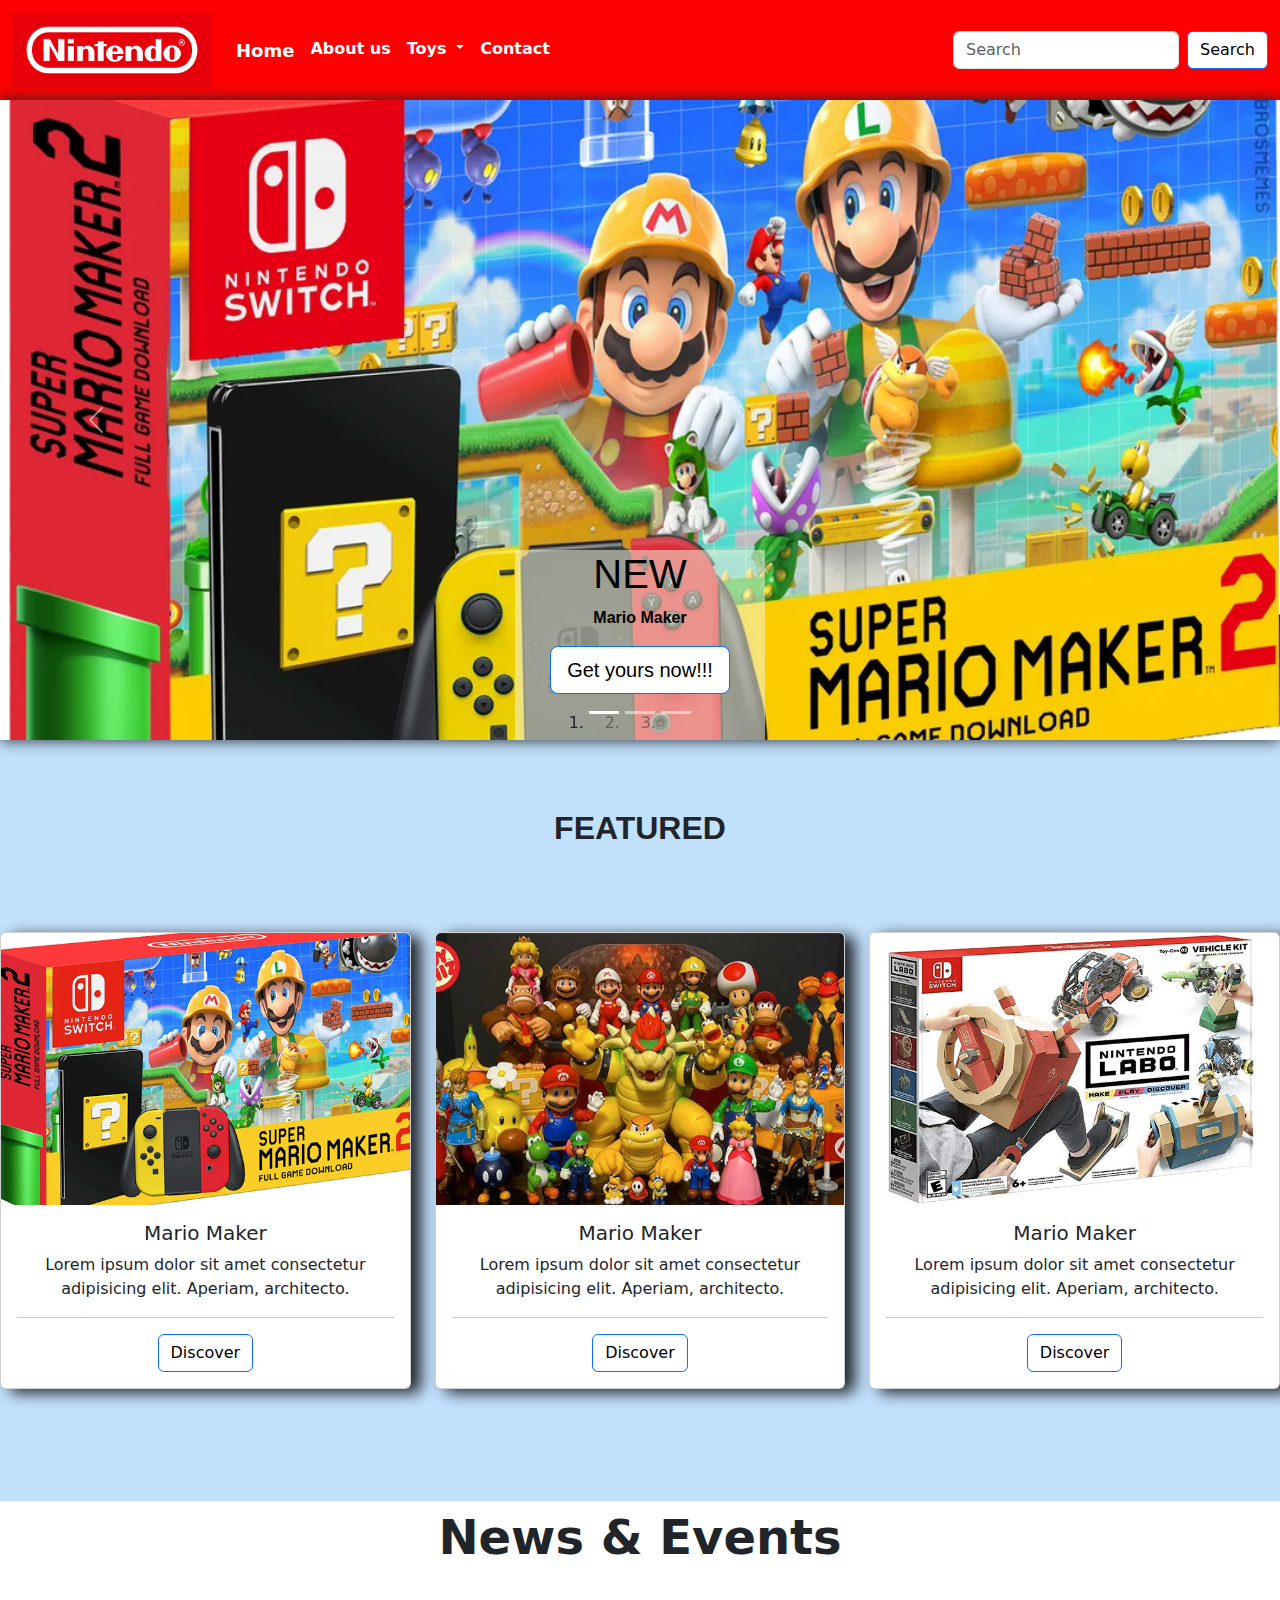
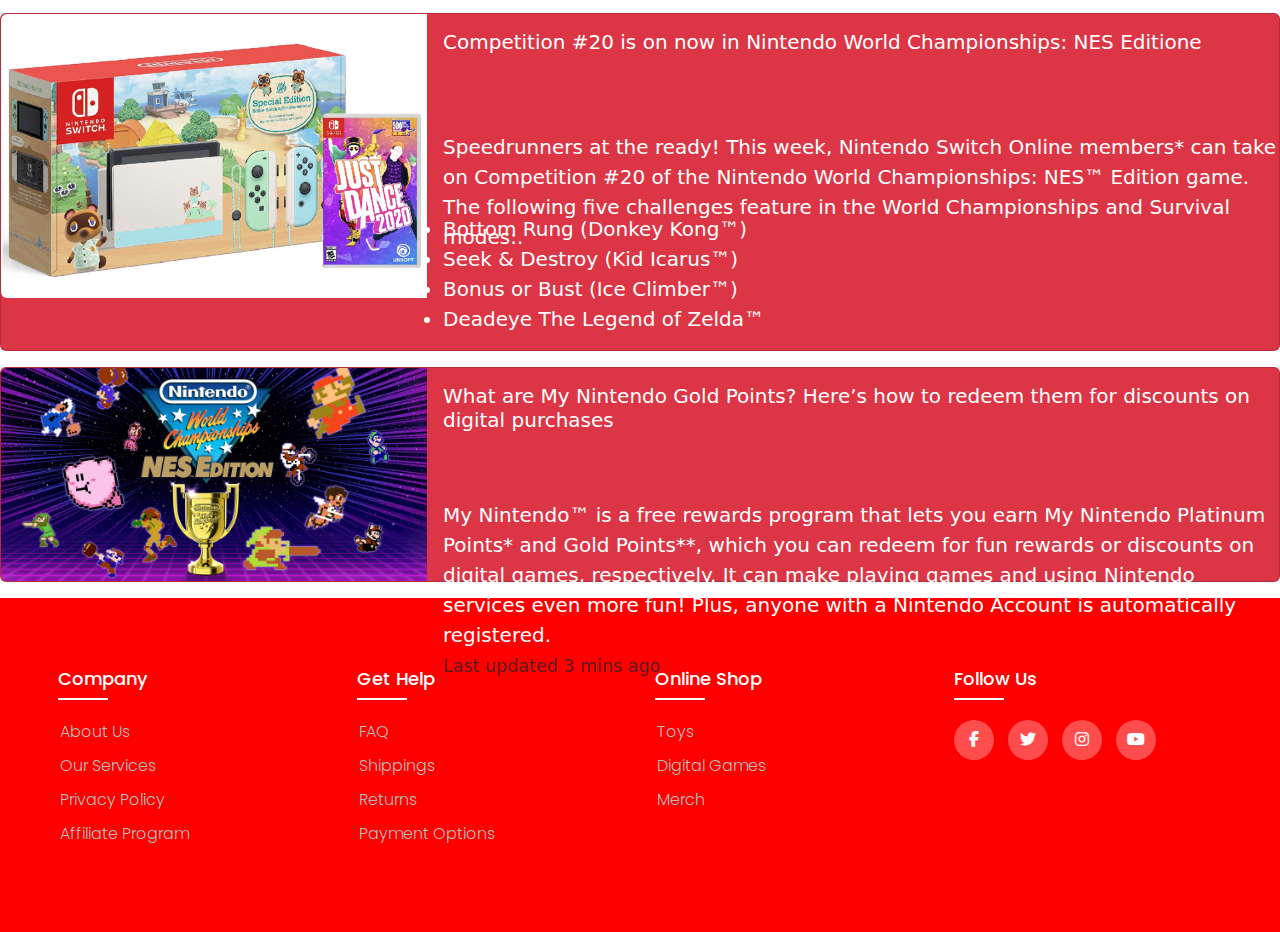
==== index.html @ 9cf22ac2 "Init" ====
<!doctype html>
<html lang="en">
  <head>
    <meta charset="utf-8">
    <meta name="viewport" content="width=device-width, initial-scale=1">
    <title>Nintendo</title>
    <link href="https://cdn.jsdelivr.net/npm/bootstrap@5.3.3/dist/css/bootstrap.min.css" rel="stylesheet" integrity="sha384-QWTKZyjpPEjISv5WaRU9OFeRpok6YctnYmDr5pNlyT2bRjXh0JMhjY6hW+ALEwIH" crossorigin="anonymous">
    <link rel="stylesheet" href="./assets/css/style.css">
    <link rel="stylesheet" href="https://cdnjs.cloudflare.com/ajax/libs/font-awesome/6.7.1/css/all.min.css">
  </head>


  <body class="site">


<nav class="navbar navbar-expand-lg">
  <div class="container-fluid">
    <a class="navbar-brand" href="/index.html">
    <img class="d-inline-block align-top" src="./assets/img/Nintendo.svg.png" alt="Bootstrap" width="200" height="74">
  </a>
    <button class="navbar-toggler" type="button" data-bs-toggle="collapse" data-bs-target="#navbarSupportedContent" aria-controls="navbarSupportedContent" aria-expanded="false" aria-label="Toggle navigation">
      <span class="navbar-toggler-icon"></span>
    </button>
    <div class="collapse navbar-collapse" id="navbarSupportedContent">
      <ul class="navbar-nav me-auto">
        <li class="nav-item">
          <a class="nav-link current" aria-current="page" href="/index.html" style="color: rgb(255, 255, 255);">Home</a>
        </li>
        <li class="nav-item">
          <a class="nav-link" href="/pages/page2/index.html" style="color: rgb(255, 255, 255);" >About us</a>
        </li>
        <li class="nav-item dropdown">
          <a class="nav-link dropdown-toggle" href="#" role="button" data-bs-toggle="dropdown" aria-expanded="false" style="color: rgb(255, 255, 255);">
            Toys
          </a>
          <ul class="dropdown-menu">
            <li><a class="dropdown-item" href="/pages/page3/index.html">Toys</a></li>
            <li><a class="dropdown-item" href="/pages/page5/index.html">Digital Games</a></li>
          </ul>
        </li>
        <li class="nav-item">
          <a class="nav-link" href="/pages/page4/index.html" style="color: rgb(255, 255, 255);">Contact</a>
        </li>
      </ul>
      <form class="d-flex" role="search">
        <input class="form-control me-2" type="search" placeholder="Search" aria-label="Search">
        <button class="btn btn-primary" type="submit">Search</button>
      </form>
    </div>
  </div>
</nav>
<main class="site-content">

  <div id="myCarousel" class="carousel slide" data-bs-ride="carousel" style="box-shadow: 0px 0px 15px;">
    <ol class="carousel-indicators">
        <li data-bs-target="#myCarousel"
        data-bs-slide-to="0" class="active"></li>
        <li data-bs-target="#myCarousel"
        data-bs-slide-to="1"></li>
        <li data-bs-target="#myCarousel"
        data-bs-slide-to="2"></li>
    </ol>
  <div class="carousel-inner">
      <div class="carousel-item active" style="background-image: url(./assets/img/mario.png);">
      <div class="container">
        <h1>NEW</h1>
          <p>Mario Maker</p>
          <a href="#" class="btn btn-lg btn-primary">
          Get yours now!!!
        </a>
      </div>
      </div>
      <div class="carousel-item" style="background-image: url(./assets/img/Layer\ 2.png);">
      <div class="container">
        <h1>NEW</h1>
          <p>Happy Meal Toys</p>
          <a href="#" class="btn btn-lg btn-primary">
            Get yours now!!!
        </a>
      </div>
      </div>
      <div class="carousel-item" style="background-image: url(./assets/img/Layer\ 3.png);">
        <div class="container">
          <h1>NEW</h1>
            <p>The Game Of Life</p>
            <a href="#" class="btn btn-lg btn-primary">
              Get yours now!!!
          </a>
        </div>
        </div>
    </div>
    <a href="#myCarousel"
    class="carousel-control-next" role="button" 
    data-bs-slide="next">
        <span class="sr-only">next</span>
        <span class="carousel-control-next-icon" aria-hidden="true"></span>
    </a>
    <a href="#myCarousel"
    class="carousel-control-prev" role="button" 
    data-bs-slide="prev">
        <span class="sr-only">previous</span>
        <span class="carousel-control-prev-icon" aria-hidden="true"></span>
    </a>
  </div>

<div class="featured">
  <strong>FEATURED</strong>
</div>

<div class="containers">
  <div class="row"  >
    <div class="col-12 col-md-6 col-lg-4">
      <div class="card text-center mb-3" style="box-shadow: 10px 4px 15px;" >
        <img src="./assets/img/mariomaker.png" alt="Mario Maker" class="card-img-top">
        <div class="card-body" >
          <h5 class="card-title">Mario Maker</h5>
          <p class="card-text">Lorem ipsum dolor sit amet consectetur adipisicing elit. Aperiam, architecto.</p>
         <hr>
          <a href="#" class="btn btn-primary">Discover</a>
        </div>
      </div>
    </div>
    <div class="col-12 col-md-6 col-lg-4">
      <div class="card text-center mb-3" style="box-shadow: 10px 4px 15px;">
        <img src="./assets/img/alltoys.png" alt="Mario Maker" class="card-img-top">
        <div class="card-body">
          <h5 class="card-title">Mario Maker</h5>
          <p class="card-text">Lorem ipsum dolor sit amet consectetur adipisicing elit. Aperiam, architecto.</p>
          <hr>
          <a href="#" class="btn btn-primary">Discover</a>
        </div>
      </div>
    </div>
    <div class="col-12 col-md-6 col-lg-4">
      <div class="card text-center mb-3" style="box-shadow: 10px 4px 15px;">
        <img src="./assets/img/laboo.png" alt="Mario Maker" class="card-img-top">
        <div class="card-body">
          <h5 class="card-title">Mario Maker</h5>
          <p class="card-text">Lorem ipsum dolor sit amet consectetur adipisicing elit. Aperiam, architecto.</p>
          <hr>
          <a href="#" class="btn btn-primary">Discover</a>
        </div>
      </div>
    </div>
  </div>
</div>

<div class="box" style="background-color: rgb(255, 255, 255); text-align: center; font-size: 3em;
margin-top: 2em; margin-bottom: -21em; height: 20em;">
  <div class="text">
    <strong class="header" rows="5" cols="15">News & Events</strong>
    <p></p>
  </div>
</div>

<div class="cardds">
  <div class="card text-bg-danger mb-3" style="max-width: 100%;">
    <div class="row g-0">
      <div class="col-md-4">
        <img src="./assets/img/jd.png" class="img-fluid rounded-start" alt="...">
      </div>
      <div class="col-md-8">
        <div class="card-body" style="font-size: 20px;">
          <h5 class="card-title">Competition #20 is on now in Nintendo World Championships: NES Editione</h5>
          <p class="card-text" style="position: absolute; margin-top: 3.5em;">Speedrunners at the ready! This week, Nintendo Switch Online members* can take on Competition #20 of the Nintendo World Championships: NES™ Edition game. The following five challenges feature in the World Championships and Survival modes:.</p>
          <div class="list">
            <li>Bottom Rung (Donkey Kong™)</li>
            <li>Seek & Destroy (Kid Icarus™)</li>
            <li>Bonus or Bust (Ice Climber™)</li>
            <li>Deadeye The Legend of Zelda™</li>
          </div>
          <p class="card-text" style="position: absolute; margin-top: 2.3em;"><small class="text-body-secondary">Last updated 4 mins ago</small></p>
        </div>
      </div>
    </div>
  </div>
  <div class="card text-bg-danger mb-3" style="max-width: 100%;">
    <div class="row g-0">
      <div class="col-md-4">
        <img src="./assets/img/nes.jpg" class="img-fluid rounded-start" alt="...">
      </div>
      <div class="col-md-8">
        <div class="card-body" style="font-size: 20px;">
          <h5 class="card-title">What are My Nintendo Gold Points? Here’s how to redeem them for discounts on digital purchases</h5>
          <p class="card-text" style="position: absolute; margin-top: 3em;">My Nintendo™ is a free rewards program that lets you earn My Nintendo Platinum Points* and Gold Points**, which you can redeem for fun rewards or discounts on digital games, respectively. It can make playing games and using Nintendo services even more fun! Plus, anyone with a Nintendo Account is automatically registered.</p>
          <p class="card-text" style="position: absolute; margin-top: 10.5em;"><small class="text-body-secondary">Last updated 3 mins ago</small></p>
        </div>
      </div>
    </div>
  </div>
</div>


</main>



<footer class="footer">
  <div class="containerf">
    <div class="row">
      <div class="footer-col">
        <h4>company</h4>
        <ul>
          <li><a href="../page2/index.html">about us</a> </li>
          <li><a href="">our services</a> </li>
          <li><a href="">privacy policy</a> </li>
          <li><a href="">affiliate program</a> </li>
        </ul>
      </div>
      <div class="footer-col">
        <h4>get help</h4>
        <ul>
          <li><a href="">FAQ</a> </li>
          <li><a href="">shippings</a> </li>
          <li><a href="">returns</a> </li>
          <li><a href="">payment options</a> </li>
        </ul>
      </div>
      <div class="footer-col">
        <h4>online shop</h4>
        <ul>
          <li><a href="../page3/index.html">Toys</a> </li>
          <li><a href="/pages/page5/index.html">Digital games</a> </li>
          <li><a href="">Merch</a> </li>
        </ul>
      </div>
      <div class="footer-col">
        <h4>follow us</h4>
          <div class="social-links">
            <a href="https://www.facebook.com/NintendoAmerica/?brand_redir=327378310689790" target="_blank"><i class="fab fa-facebook-f"></i></a>
            <a href="https://x.com/NintendoAmerica?ref_src=twsrc%5Egoogle%7Ctwcamp%5Eserp%7Ctwgr%5Eauthor" target="_blank"><i class="fab fa-twitter"></i></a>
            <a href="https://www.instagram.com/nintendophilippines/?hl=en"  target="_blank"><i class="fab fa-instagram"></i></a>
            <a href="https://www.youtube.com/@NintendoAmerica"  target="_blank"><i class="fab fa-youtube"></i></a>
          </div>
      </div>
    </div>
  </div>
</footer>


    <script src="https://cdn.jsdelivr.net/npm/bootstrap@5.3.3/dist/js/bootstrap.bundle.min.js" integrity="sha384-YvpcrYf0tY3lHB60NNkmXc5s9fDVZLESaAA55NDzOxhy9GkcIdslK1eN7N6jIeHz" crossorigin="anonymous"></script>
  </body>
</html>
---- assets/css/style.css ----
@import url('https://fonts.googleapis.com/css2?family=Poppins:wght@300;400;500;600;700&display=swap');

body{
    display: flex;
    flex-direction: column;
    background-color: rgb(194, 225, 253);
    min-height: 330vh;
}
.site{
    display: flex;
  min-height: 100vh;
  flex-direction: column;
}
.Site-content {
    flex: 1;}
.navbar{
    background-color: rgb(255, 0, 0);
}
a.current{
    font-size: 18px;
    color: #000000;
}
.nav-item:hover{
    font-size: 19px;
}
.nav-item{
    font-weight: bolder;
    text-decoration: none;
    color: rgb(0, 136, 255);
}
.btn{
    text-decoration: none;
    color: black;
    background-color: rgb(255, 255, 255);
}
main{
    flex-grow: 1;

}
.carousel-item{
    position: relative;
    height: 40rem;
    color: rgb(255, 255, 255);
    background: #777;
    background-position: center;
    background-size: cover;
}
.container{
    position: absolute;
    font-family:Arial, Helvetica, sans-serif;
    background-color: rgba(245, 245, 220, 0.527);
    width: 250px;
    height: 190px;
    font-weight:bolder;
    color: rgb(0, 0, 0);
    text-align: center;
    bottom: 0;
    left: 0;
    right: 0;
    padding-bottom: 50px;
}
.featured{
    text-align: center;
    font-family:Arial, Helvetica, sans-serif;
    font-weight: bolder;
    margin-top: 2em;
    font-size: 2em;
}
.containers{
    margin-top: 5em;
}
.cardds{
    margin-top: 10em;
}
.list{
    margin-top: 8em;
}
*{
    padding: 0;
    margin: 0;
    box-sizing: border-box;
}
.containerf{
    max-width: 1170px;
    margin: auto;
}
.row{
    display: flex;
    flex-wrap: wrap;
}
.footer{
    line-height: 1.5;
    font-family: "Poppins", sans-serif;
    background-color: red;
    padding: 70px  0;
}
.footer-col{
    width: 25%;
    padding: 0 15px;
}
.footer-col h4{
    font-size: 18px;
    color: rgb(255, 255, 255);
    text-transform: capitalize;
    margin-bottom: 30px;
    font-weight: 500;
    position: relative;
}
.footer-col h4::before{
    content: '';
    position: absolute;
    left: 0;
    bottom: -10px;
    background-color:#ffffff;
    height: 2px;
    box-sizing: border-box;
    width: 50px;
}
.footer-col ul li:not(:last-child){
    margin-bottom: 10px;
}
.footer-col ul li a{
font-size: 16px;
margin-left: -30px;
text-transform: capitalize;
color: #ffffff;
text-decoration: none;
font-weight: 300;
color: #bbbbbb;
display: block;
transition: all 0.3s ease;
}
.footer-col ul li a:hover{
    color: #ffffff;
    padding-left: 10px;
}
.footer-col .social-links a{
    display: inline-block;
    height: 40px;
    width: 40px;
    background-color: rgb(255, 255, 255, 0.3);
    margin: 0 10px 10px 0 ;
    text-align: center;
    line-height: 40px;
    border-radius: 50%;
    color: white;
    transition: 0.5s all ease;
}
.footer-col .social-links a:hover{
color: #24262b;
background-color: white;
}
ul{
    list-style: none;
}

@media(max-width: 767px){
    .footer-col{
        width: 50%;
        margin-bottom: 30px;
    }
}
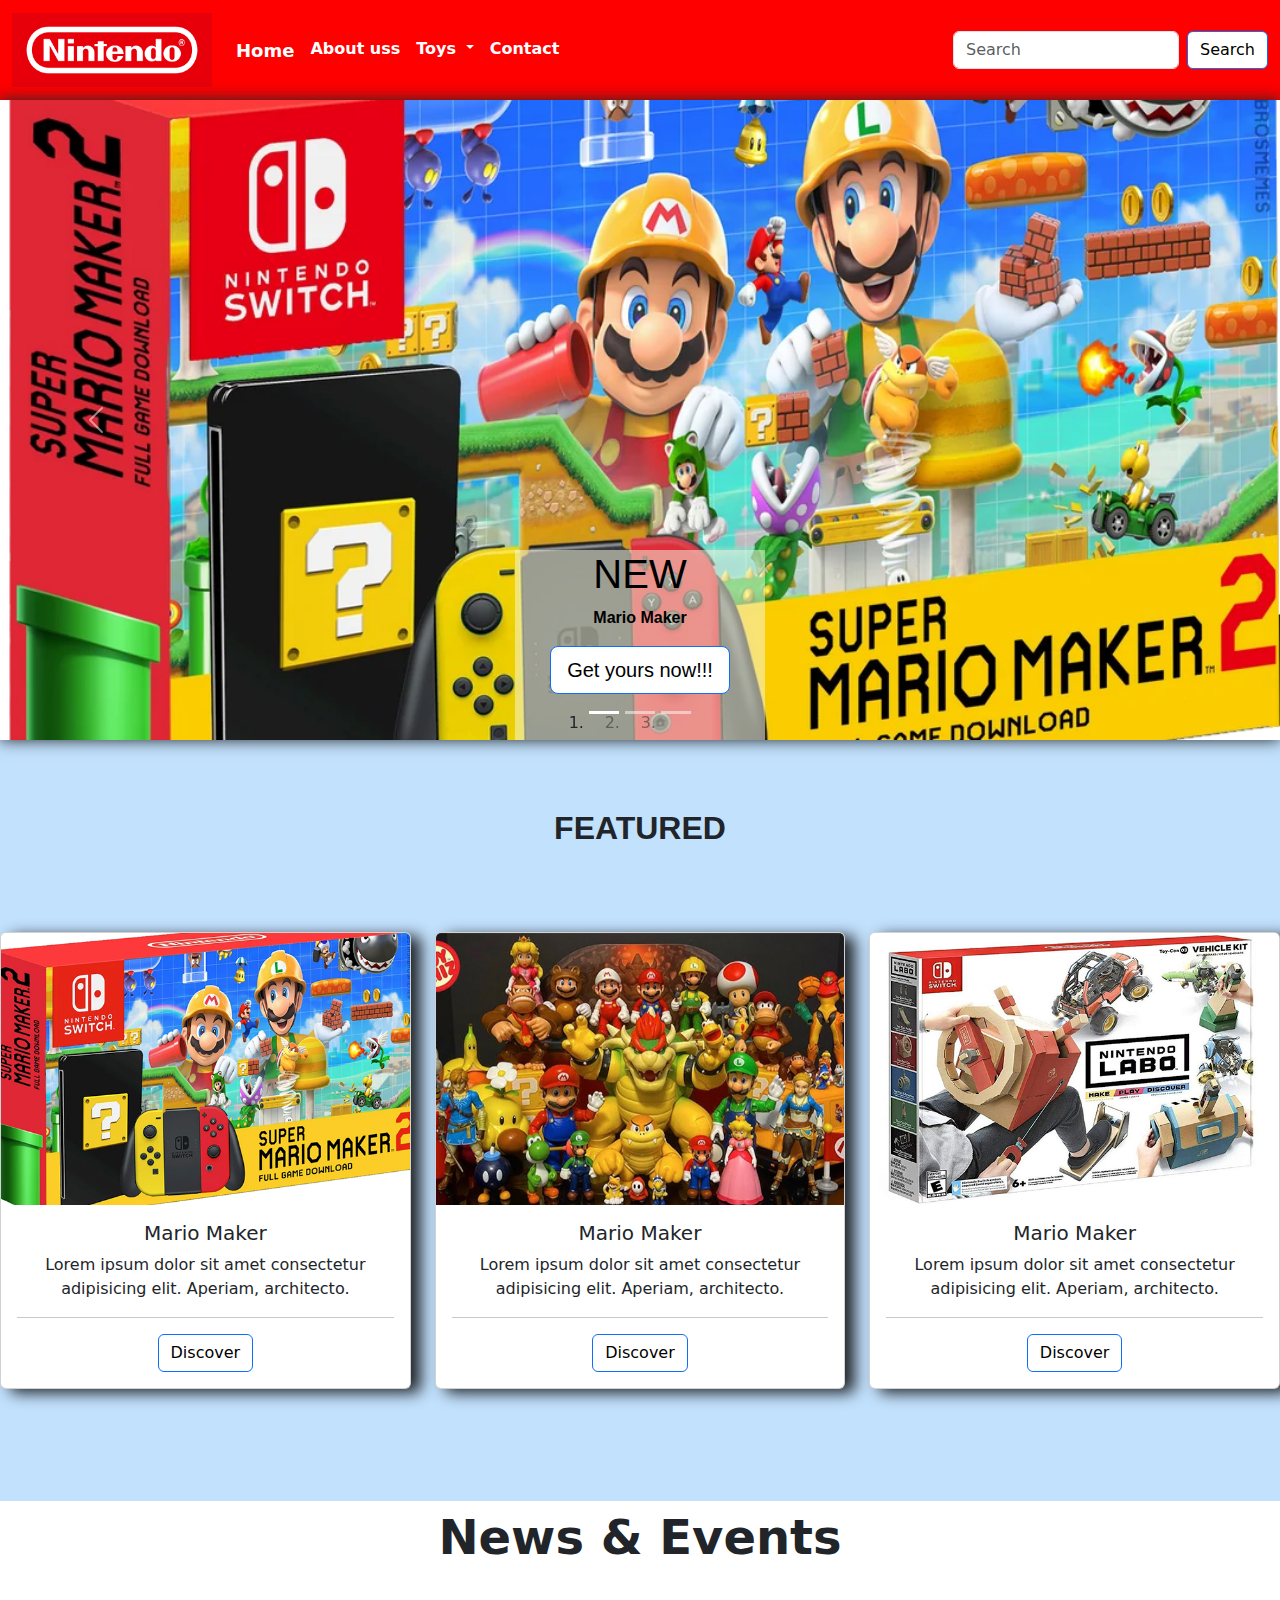
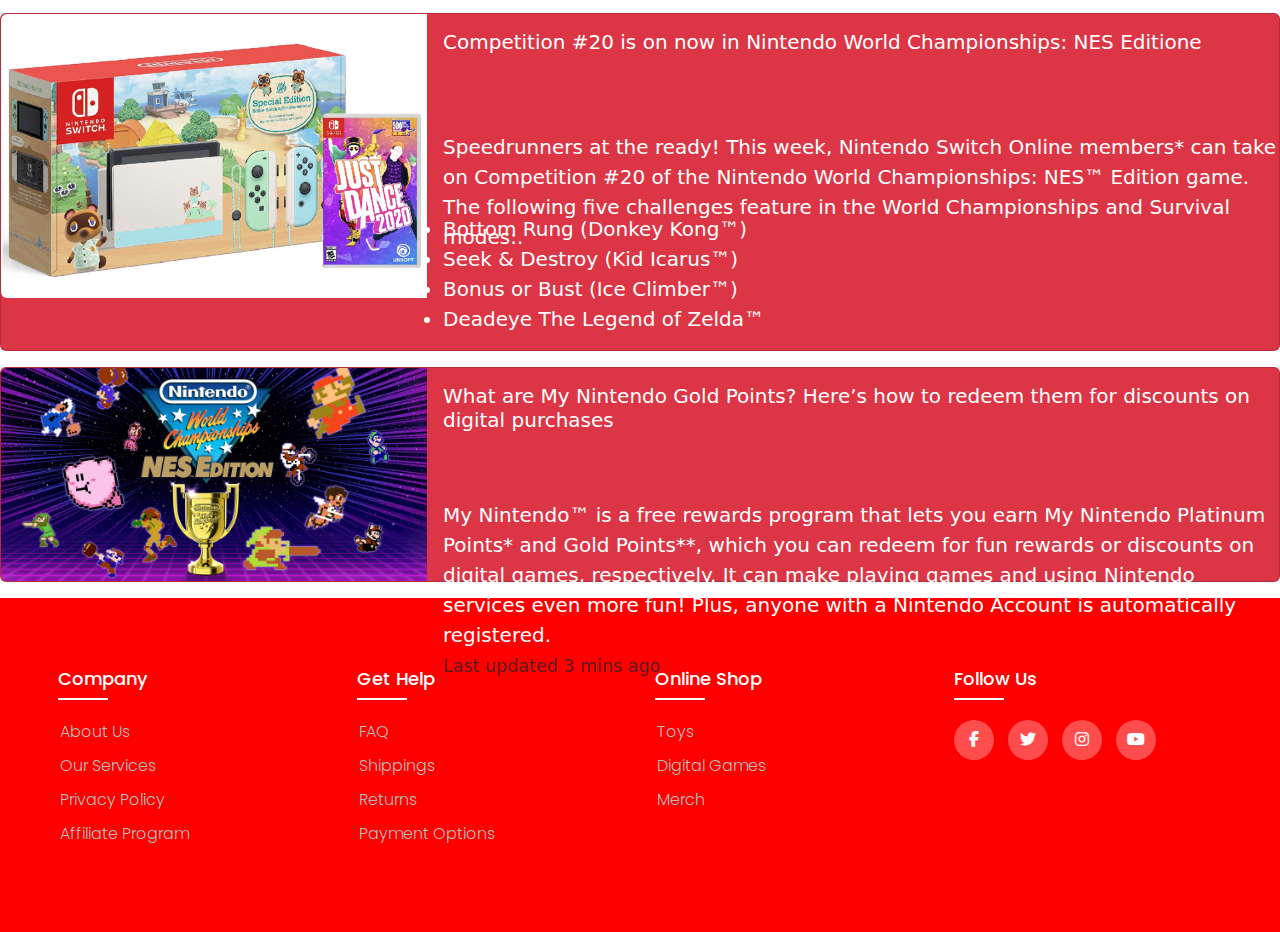
==== commit ea4abd9c: "asdasd" ====
--- a/index.html
+++ b/index.html
@@ -15,7 +15,7 @@
 
 <nav class="navbar navbar-expand-lg">
   <div class="container-fluid">
-    <a class="navbar-brand" href="/index.html">
+    <a class="navbar-brand" href="index.html">
     <img class="d-inline-block align-top" src="./assets/img/Nintendo.svg.png" alt="Bootstrap" width="200" height="74">
   </a>
     <button class="navbar-toggler" type="button" data-bs-toggle="collapse" data-bs-target="#navbarSupportedContent" aria-controls="navbarSupportedContent" aria-expanded="false" aria-label="Toggle navigation">
@@ -27,7 +27,7 @@
           <a class="nav-link current" aria-current="page" href="/index.html" style="color: rgb(255, 255, 255);">Home</a>
         </li>
         <li class="nav-item">
-          <a class="nav-link" href="/pages/page2/index.html" style="color: rgb(255, 255, 255);" >About us</a>
+          <a class="nav-link" href="pages/page2/index.html" style="color: rgb(255, 255, 255);" >About uss</a>
         </li>
         <li class="nav-item dropdown">
           <a class="nav-link dropdown-toggle" href="#" role="button" data-bs-toggle="dropdown" aria-expanded="false" style="color: rgb(255, 255, 255);">
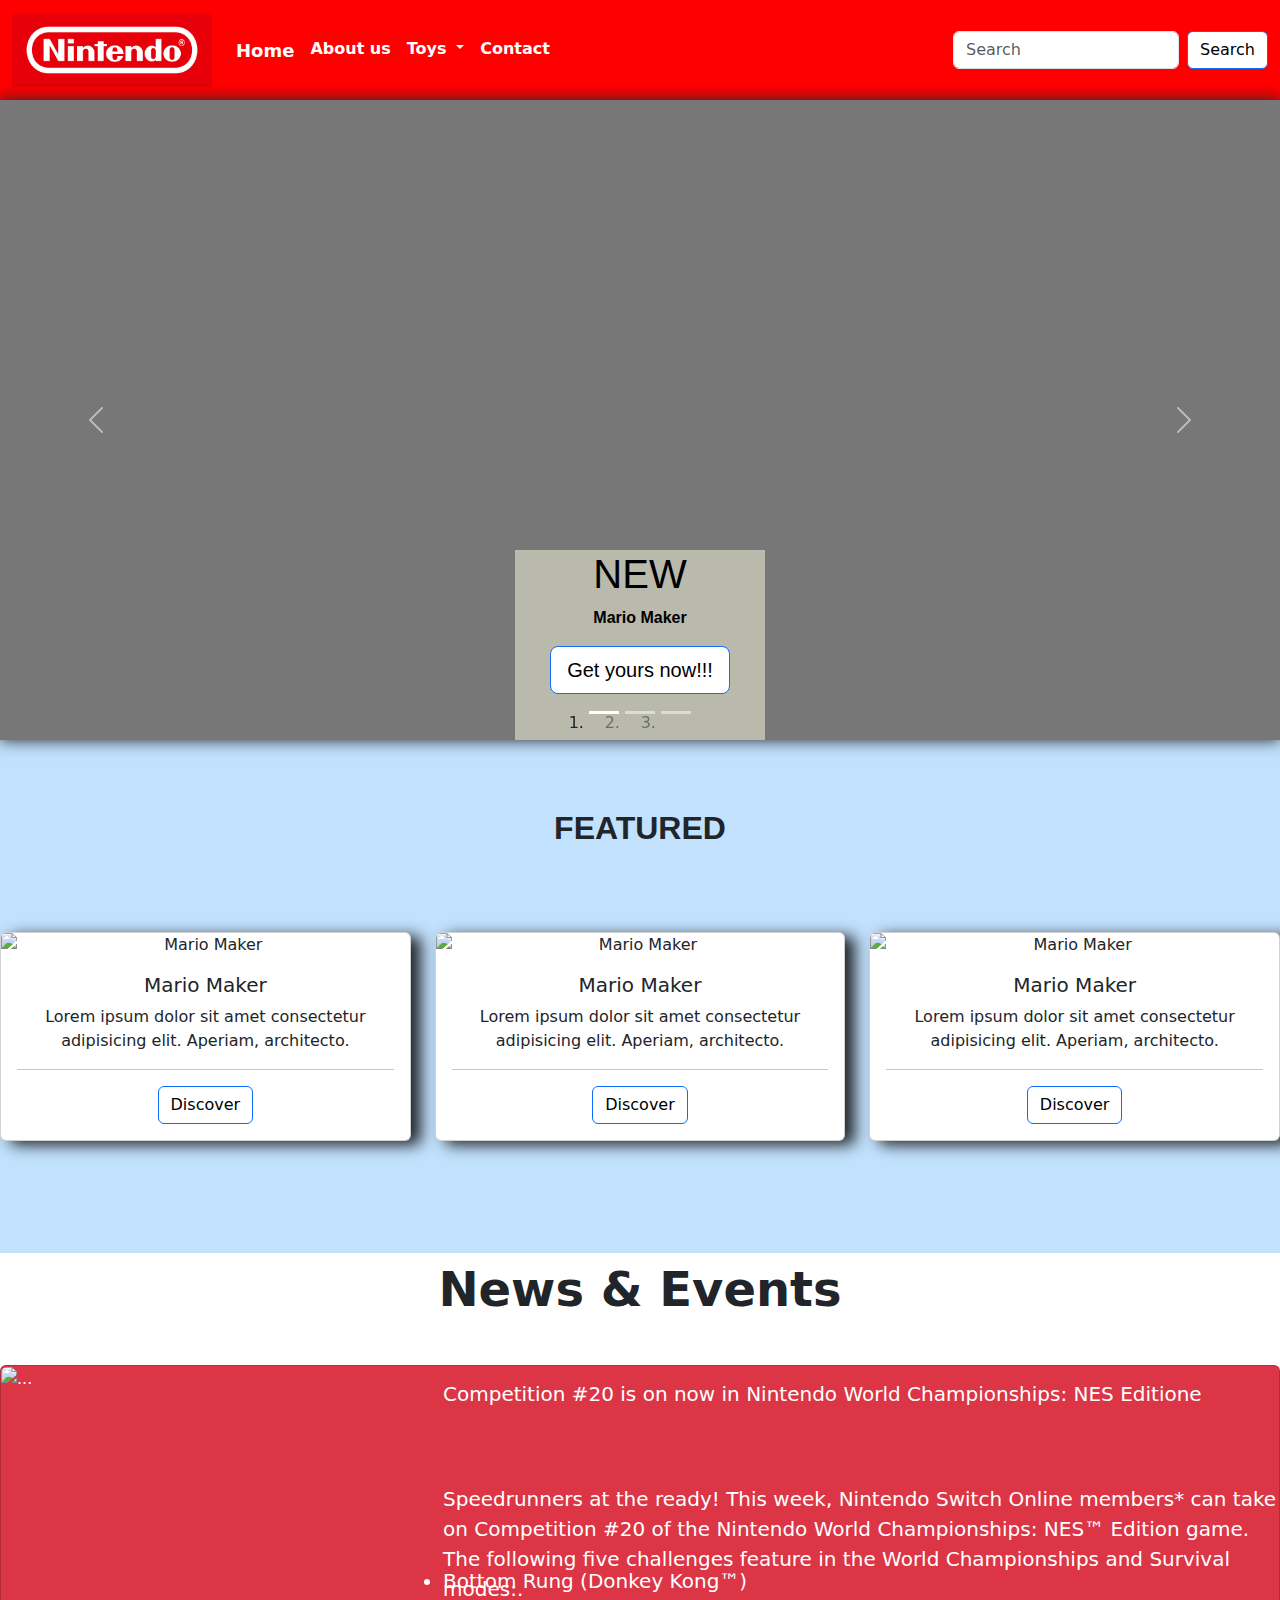
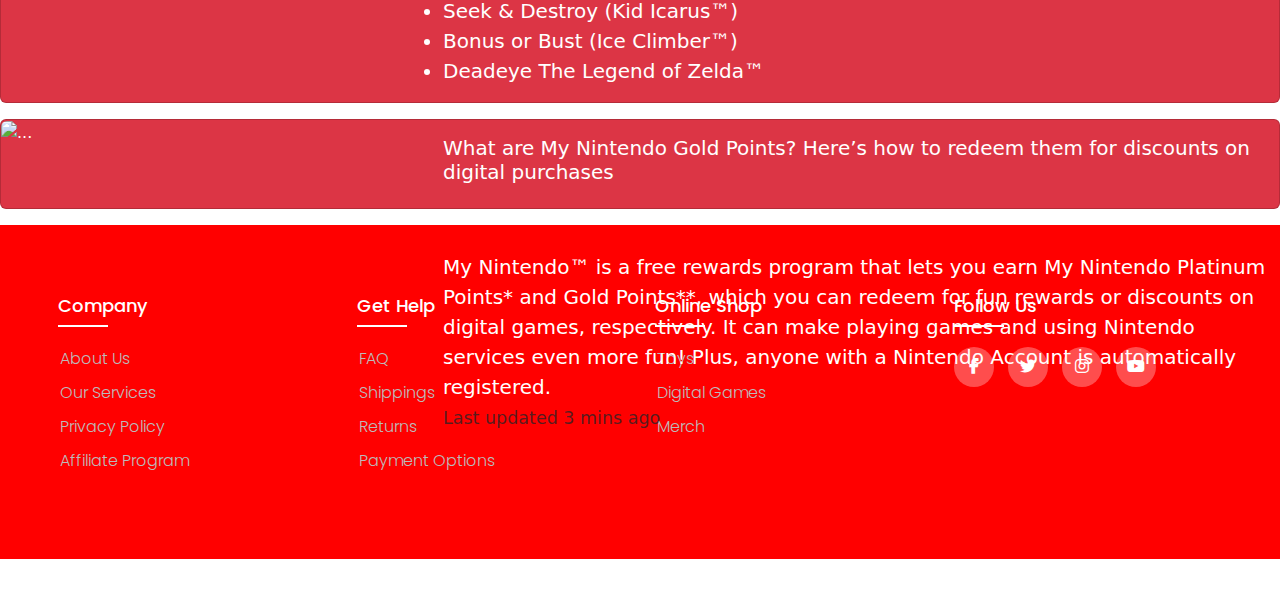
==== commit fbb54a34: "asd" ====
--- a/index.html
+++ b/index.html
@@ -5,7 +5,7 @@
     <meta name="viewport" content="width=device-width, initial-scale=1">
     <title>Nintendo</title>
     <link href="https://cdn.jsdelivr.net/npm/bootstrap@5.3.3/dist/css/bootstrap.min.css" rel="stylesheet" integrity="sha384-QWTKZyjpPEjISv5WaRU9OFeRpok6YctnYmDr5pNlyT2bRjXh0JMhjY6hW+ALEwIH" crossorigin="anonymous">
-    <link rel="stylesheet" href="./assets/css/style.css">
+    <link rel="stylesheet" href="/assets/css/style.css">
     <link rel="stylesheet" href="https://cdnjs.cloudflare.com/ajax/libs/font-awesome/6.7.1/css/all.min.css">
   </head>
 
@@ -15,8 +15,8 @@
 
 <nav class="navbar navbar-expand-lg">
   <div class="container-fluid">
-    <a class="navbar-brand" href="index.html">
-    <img class="d-inline-block align-top" src="./assets/img/Nintendo.svg.png" alt="Bootstrap" width="200" height="74">
+    <a class="navbar-brand" href="pages/page1/index.html">
+    <img class="d-inline-block align-top" src="assets/img/Nintendo.svg.png" alt="Bootstrap" width="200" height="74">
   </a>
     <button class="navbar-toggler" type="button" data-bs-toggle="collapse" data-bs-target="#navbarSupportedContent" aria-controls="navbarSupportedContent" aria-expanded="false" aria-label="Toggle navigation">
       <span class="navbar-toggler-icon"></span>
@@ -24,22 +24,22 @@
     <div class="collapse navbar-collapse" id="navbarSupportedContent">
       <ul class="navbar-nav me-auto">
         <li class="nav-item">
-          <a class="nav-link current" aria-current="page" href="/index.html" style="color: rgb(255, 255, 255);">Home</a>
+          <a class="nav-link current" aria-current="page" href="../page1/index.html" style="color: rgb(255, 255, 255);">Home</a>
         </li>
         <li class="nav-item">
-          <a class="nav-link" href="pages/page2/index.html" style="color: rgb(255, 255, 255);" >About uss</a>
+          <a class="nav-link" href="../page2/index.html" style="color: rgb(255, 255, 255);" >About us</a>
         </li>
         <li class="nav-item dropdown">
           <a class="nav-link dropdown-toggle" href="#" role="button" data-bs-toggle="dropdown" aria-expanded="false" style="color: rgb(255, 255, 255);">
             Toys
           </a>
           <ul class="dropdown-menu">
-            <li><a class="dropdown-item" href="/pages/page3/index.html">Toys</a></li>
-            <li><a class="dropdown-item" href="/pages/page5/index.html">Digital Games</a></li>
+            <li><a class="dropdown-item" href="../page3/index.html">Toys</a></li>
+            <li><a class="dropdown-item" href="../page5/index.html">Digital Games</a></li>
           </ul>
         </li>
         <li class="nav-item">
-          <a class="nav-link" href="/pages/page4/index.html" style="color: rgb(255, 255, 255);">Contact</a>
+          <a class="nav-link" href="../page4/index.html" style="color: rgb(255, 255, 255);">Contact</a>
         </li>
       </ul>
       <form class="d-flex" role="search">
@@ -61,16 +61,16 @@
         data-bs-slide-to="2"></li>
     </ol>
   <div class="carousel-inner">
-      <div class="carousel-item active" style="background-image: url(./assets/img/mario.png);">
+      <div class="carousel-item active" style="background-image: url(../page1/assets/img/mario.png);">
       <div class="container">
         <h1>NEW</h1>
           <p>Mario Maker</p>
           <a href="#" class="btn btn-lg btn-primary">
           Get yours now!!!
-        </a>
-      </div>
-      </div>
-      <div class="carousel-item" style="background-image: url(./assets/img/Layer\ 2.png);">
+        </a>   
+      </div>
+      </div>
+      <div class="carousel-item" style="background-image: url(../page1/assets/img/Layer\ 2.png);">
       <div class="container">
         <h1>NEW</h1>
           <p>Happy Meal Toys</p>
@@ -79,13 +79,13 @@
         </a>
       </div>
       </div>
-      <div class="carousel-item" style="background-image: url(./assets/img/Layer\ 3.png);">
+      <div class="carousel-item" style="background-image: url(../page1/assets/img/Layer\ 3.png);">
         <div class="container">
           <h1>NEW</h1>
             <p>The Game Of Life</p>
             <a href="#" class="btn btn-lg btn-primary">
               Get yours now!!!
-          </a>
+          </a>   
         </div>
         </div>
     </div>
@@ -111,7 +111,7 @@
   <div class="row"  >
     <div class="col-12 col-md-6 col-lg-4">
       <div class="card text-center mb-3" style="box-shadow: 10px 4px 15px;" >
-        <img src="./assets/img/mariomaker.png" alt="Mario Maker" class="card-img-top">
+        <img src="../page1/assets/img/mariomaker.png" alt="Mario Maker" class="card-img-top">
         <div class="card-body" >
           <h5 class="card-title">Mario Maker</h5>
           <p class="card-text">Lorem ipsum dolor sit amet consectetur adipisicing elit. Aperiam, architecto.</p>
@@ -122,7 +122,7 @@
     </div>
     <div class="col-12 col-md-6 col-lg-4">
       <div class="card text-center mb-3" style="box-shadow: 10px 4px 15px;">
-        <img src="./assets/img/alltoys.png" alt="Mario Maker" class="card-img-top">
+        <img src="../page1/assets/img/alltoys.png" alt="Mario Maker" class="card-img-top">
         <div class="card-body">
           <h5 class="card-title">Mario Maker</h5>
           <p class="card-text">Lorem ipsum dolor sit amet consectetur adipisicing elit. Aperiam, architecto.</p>
@@ -133,7 +133,7 @@
     </div>
     <div class="col-12 col-md-6 col-lg-4">
       <div class="card text-center mb-3" style="box-shadow: 10px 4px 15px;">
-        <img src="./assets/img/laboo.png" alt="Mario Maker" class="card-img-top">
+        <img src="../page1/assets/img/laboo.png" alt="Mario Maker" class="card-img-top">
         <div class="card-body">
           <h5 class="card-title">Mario Maker</h5>
           <p class="card-text">Lorem ipsum dolor sit amet consectetur adipisicing elit. Aperiam, architecto.</p>
@@ -157,7 +157,7 @@
   <div class="card text-bg-danger mb-3" style="max-width: 100%;">
     <div class="row g-0">
       <div class="col-md-4">
-        <img src="./assets/img/jd.png" class="img-fluid rounded-start" alt="...">
+        <img src="../page1/assets/img/jd.png" class="img-fluid rounded-start" alt="...">
       </div>
       <div class="col-md-8">
         <div class="card-body" style="font-size: 20px;">
@@ -177,7 +177,7 @@
   <div class="card text-bg-danger mb-3" style="max-width: 100%;">
     <div class="row g-0">
       <div class="col-md-4">
-        <img src="./assets/img/nes.jpg" class="img-fluid rounded-start" alt="...">
+        <img src="../page1/assets/img/nes.jpg" class="img-fluid rounded-start" alt="...">
       </div>
       <div class="col-md-8">
         <div class="card-body" style="font-size: 20px;">
@@ -220,7 +220,7 @@
         <h4>online shop</h4>
         <ul>
           <li><a href="../page3/index.html">Toys</a> </li>
-          <li><a href="/pages/page5/index.html">Digital games</a> </li>
+          <li><a href="">Digital games</a> </li>
           <li><a href="">Merch</a> </li>
         </ul>
       </div>
